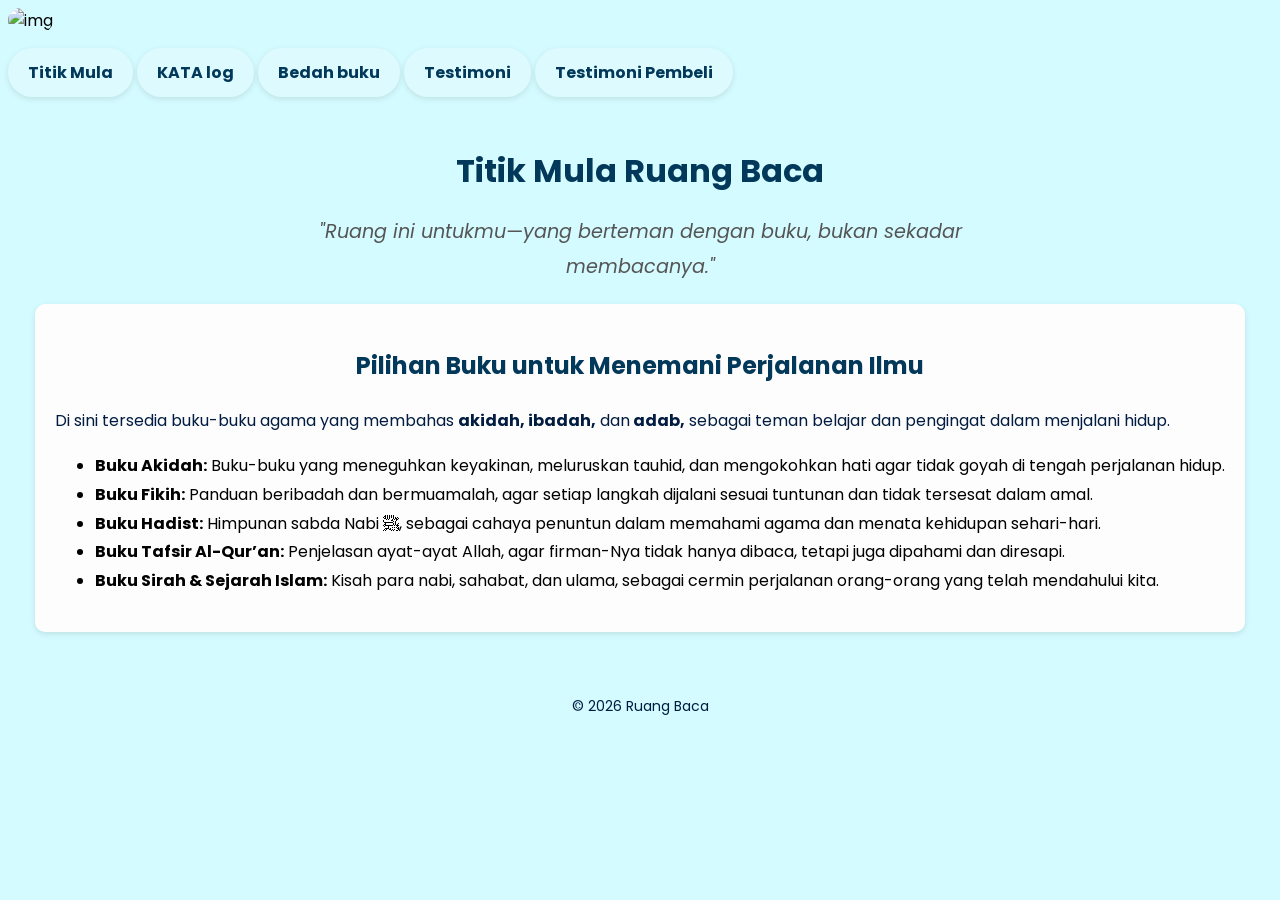
==== index.html @ 251c615e "Add files via upload" ====
<!DOCTYPE html>
<html lang="id">
<head>
 
</style>  
 <meta charset="UTF-8">
 <meta name="viewport" content="width=device-width, initial-scale=1.0">
 <title>Profil Usaha Buku</title>
 <link rel="stylesheet" href="style.css" />
 <div class="hero-image">
 <img src="img/ChatGPT Image Feb 2, 2026, 08_58_20 AM.png" alt="img" style="width: 100%; max-height: 300px; object-fit: cover; border-radius: 15px;"></div>
</head>
 <link href="https://fonts.googleapis.com/css2?family=Poppins&display=swap" rel="stylesheet">

<body>
<nav> <a href="index.html"><strong>Titik Mula</strong></a>
  <a href="produk.html"><strong>KATA log</strong></a>
  <a href="bedah-buku.html"><strong>Bedah buku</strong></a>
  <a href="testimoni.html"><strong>Testimoni</strong></a>
  <a href="tampil-testimoni.html"><strong>Testimoni Pembeli</strong></a>

</nav>
    <h1>Titik Mula Ruang Baca</h1>
   <center>
  <p class="hero-text">
    "Ruang ini untukmu—yang berteman dengan buku, bukan sekadar membacanya."
  </p>
</center>
<div class="kategori-buku">
<h2>Pilihan Buku untuk Menemani Perjalanan Ilmu</h2>
<p>Di sini tersedia buku-buku agama yang membahas <strong>akidah, ibadah,</strong> dan<strong> adab,</strong> sebagai teman belajar dan pengingat dalam menjalani hidup.
</p>
<ul> 
  <li><strong>Buku Akidah:</strong> Buku-buku yang meneguhkan keyakinan, meluruskan tauhid, dan mengokohkan hati agar tidak goyah di tengah perjalanan hidup.</li>
  <li><strong>Buku Fikih:</strong> Panduan beribadah dan bermuamalah, agar setiap langkah dijalani sesuai tuntunan dan tidak tersesat dalam amal.</li>
  <li><strong>Buku Hadist:</strong> Himpunan sabda Nabi ﷺ, sebagai cahaya penuntun dalam memahami agama dan menata kehidupan sehari-hari.</li>
  <li><strong>Buku Tafsir Al-Qur’an:</strong> Penjelasan ayat-ayat Allah, agar firman-Nya tidak hanya dibaca, tetapi juga dipahami dan diresapi.</li>
  <li><strong>Buku Sirah & Sejarah Islam:</strong> Kisah para nabi, sahabat, dan ulama, sebagai cermin perjalanan orang-orang yang telah mendahului kita.</li>
</ul> 
</div>
</body>
<footer>
    <p>&copy; 2026 Ruang Baca</p>

</footer>
</html>
---- style.css ----
body {
    background-color: #d4fbff;
    font-family: 'Poppins', sans-serif;
}
.section {
  background-color: #54ACBF;
  animation: ilang 1s ease-out;
}
h1 {
    color: #023859;
    text-align: center;
    animation: ilang 1s ease-out;
    margin-top: 50px;       /* Memberi jarak dari menu navigasi */
    margin-bottom: 20px;
    
}
h2 {
    color: #023859;
    text-align:center;
    animation: ilang 1s ease-out;
}
p {
    color: #011C40;
    animation: ilang 1s ease-out;
}
nav a {
    color: #023859;
    padding: 12px 20px;
    text-decoration: none;
    text-align: center;
    background-color: #ddfbff;
    box-shadow: 0 2px 6px rgba(0, 0, 0, 0.1);
    border-radius: 35px;
    display:flex;
    justify-content: center;
    gap: 10px;
    display: inline-block;
    align-items: center;
    margin-top: 15px;
}
nav a:hover {
    background-color: #54abbfa8;
    border-radius: 35px;
    transform: scale(1.09);
}
.daftar-produk {
    display: grid;
    grid-template-columns: repeat(auto-fit, 
minmax(250px, 1fr));
    gap: 20px;
    padding: 20px;
}
.Produk {
    background-color: #fff;
    border: 1px solid #ddd;
    padding: 15px;
    border-radius: 10px;
    text-align: center;
    box-shadow: 0 2px 6px rgba(0, 0, 0, 0.1);
    animation: ilang 1s ease-out;
    display: flex;
    flex-wrap: wrap;       /* Agar kalau tidak muat, dia pindah ke bawah sendiri */
    justify-content: center; /* Mengetengahkan semua produk */
    gap: 30px;             /* Memberi jarak yang lega antar buku */
    padding: 20px;
    align-items: flex-start;
}
.Produk img {
    width: 150px;
    height: auto;
    border-radius: 5px;
    margin-bottom: 10px;
    animation: ilang 1s ease-out;
}
.Produk h2 {
    font-size: 20px;
    color: #023859;
    text-align: center;
    animation: ilang 1s ease-out;
    
    
}
.Produk h3 {
    font-size: 16px;
    color: #023859;
    animation: ilang 1s ease-out;
    
}
.Harga {
    font-weight: bold;
    color: #023859;
    animation: ilang 1s ease-out;
}
.Deskripsi {
    font-size: 14px;
    color: #023859;
    animation: ilang 1s ease-out;
}
.artikel {
    max-width: 700px;
    margin: auto;
    padding: 20px;
    background-color:#fdfdfd;
    font-family: 'poppins', Tahoma, Geneva, Verdana, sans-serif;
    line-height: 1.8;
    border-radius: 10px;
    box-shadow: 0 2px 6px rgba(0, 0, 0, 0.1);
    margin-bottom: 30px;
    animation: ilang 1s ease-out;

}
.artikel .penulis {
    font-style: italic;
    color: #666;
    margin-bottom: 20px;
    animation: ilang 1s ease-out;
}
.artikel .sampul {
    width: 180px;
    float: right;
    margin: 0 0 20px 20px;
    border: 1px solid #ccc;
    box-shadow: 2px 2px 6px rgba(0, 0, 0, 0.1);
    animation: ilang 1s ease-out;
}
.artikel blockquote {
    font-style: italic;
    padding-left: 20px;
    margin: 20px 0;
    border-left: 4px solid #999;
    color: #444;
    background-color: #f9f9f9;
    animation: ilang 1s ease-out;
}
.btn-kembali {
    display: inline-block;
    margin-top: 30px;
    padding: 10px 16px;
    background-color: #74b5c0;
    color: white;
    text-decoration: none;
    border-radius: 10px;
    box-shadow: 0 2px 6px rgba(0, 0, 0, 0.1);
    animation: ilang 1s ease-out;

}
.btn-kembali:hover {
    background-color: #666;
}
@keyframes ilang {
  from {
    opacity: 0;
    transform: translateY(20px);
  }
  to {
    opacity: 1;
    transform: translateY(0);
  }
}
ul {
    animation: ilang 1s ease-out;
}
.formulir {
    max-width: 600px;
    margin: auto;
    padding: 20px;
    background-color: #c9f0f45d;
    border-radius: 10px;
    box-shadow: 0 0 5px rgba(0, 0, 0, 0.1);
    box-shadow: 0 0 100px rgba(0, 0, 0, 0.1);
    animation: ilang 1s ease-out;
}
form label {
    display: block;
    margin-top: 10px;
    font-weight: bold;
    animation: ilang 1s ease-out;

}
form input,
form select,
form textarea {
    width: 95%;
    padding: 8px;
    margin: 5px;
    margin-bottom: 15px;
    border-radius: 5px;
    border: 1px solid #ccc;
    animation: ilang 1s ease-out;
}
form button {
    background-color:#74b5c0 ;
    color: #ffffff;
    padding: 10px 15px;
    border: none;
    border-radius: 5px;
    cursor: pointer;
    animation: ilang 1s ease-out;
}
form button:hover {
    background-color: #738b8e;
}
.kategori-buku {
    max-width:fit-content;
    margin: auto;
    padding: 20px;
    background-color:#fdfdfd;
    font-family: 'poppins', Tahoma, Geneva, Verdana, sans-serif;
    line-height: 1.8;
    border-radius: 10px;
    box-shadow: 0 2px 6px rgba(0, 0, 0, 0.1);
    margin-bottom: 30px;
    animation: ilang 1s ease-out;
    
}
footer {
    text-align: center;
    padding: 20px;
    color: #666;
    font-family: 'poppins';
    font-size: 14px;
}
.hero-text {
    font-size: 1.2rem;
    font-style: italic;
    color: #555;
    text-align: center;
    max-width: 700px;
    margin: 20px auto; /* Mengetengahkan teks */
    line-height: 1.8;
}
details {
    margin-top: 15px;
    cursor: pointer;
    transition: all 0.3s ease;
}

summary::before {
    font-weight: bold;
    color: #023859; /* Warna biru navy konsisten */
    list-style: none; /* Menghilangkan segitiga standar browser */
    outline: none;
    background-color: #74b5c05d; /* Warna tombol kembali */;
    border-radius: 10px;
    content: "Singkap Makna";
}
details[open] summary::before {
    content: "Tutup Makna"; /* Pakai BEFORE agar menimpa teks sebelumnya */
    background-color: #023859; /* Ubah warna saat terbuka agar beda */
    color: white;

}
/* Ganti .kotak-testimoni menjadi .testimoni-box */
.testimoni-box {
    background-color: white;
    border-radius: 15px;
    padding: 20px;
    width: 300px;
    box-shadow: 0 4px 12px rgba(0, 0, 0, 0.1);
    border-left: 5px solid #023859; /* Aksen biru navy */
    margin-bottom: 20px;
}

/* Ganti juga label anaknya */
.testimoni-box p {
    margin: 5px 0;
    color: #333;
}

.testimoni-box strong {
    color: #023859; /* Memberi warna biru pada label Nama, Asal, dll */
}
/* Ini untuk mengatur tempat (ID) di mana testimoni dimunculkan */
#daftarTestimoni {
    display: flex;
    flex-wrap: wrap; /* Agar kalau penuh, kotaknya pindah ke baris baru */
    gap: 20px;       /* Jarak antar kotak */
    justify-content: center; /* Kotak berada di tengah halaman */
    padding: 30px;
    align-items: flex-start;
}
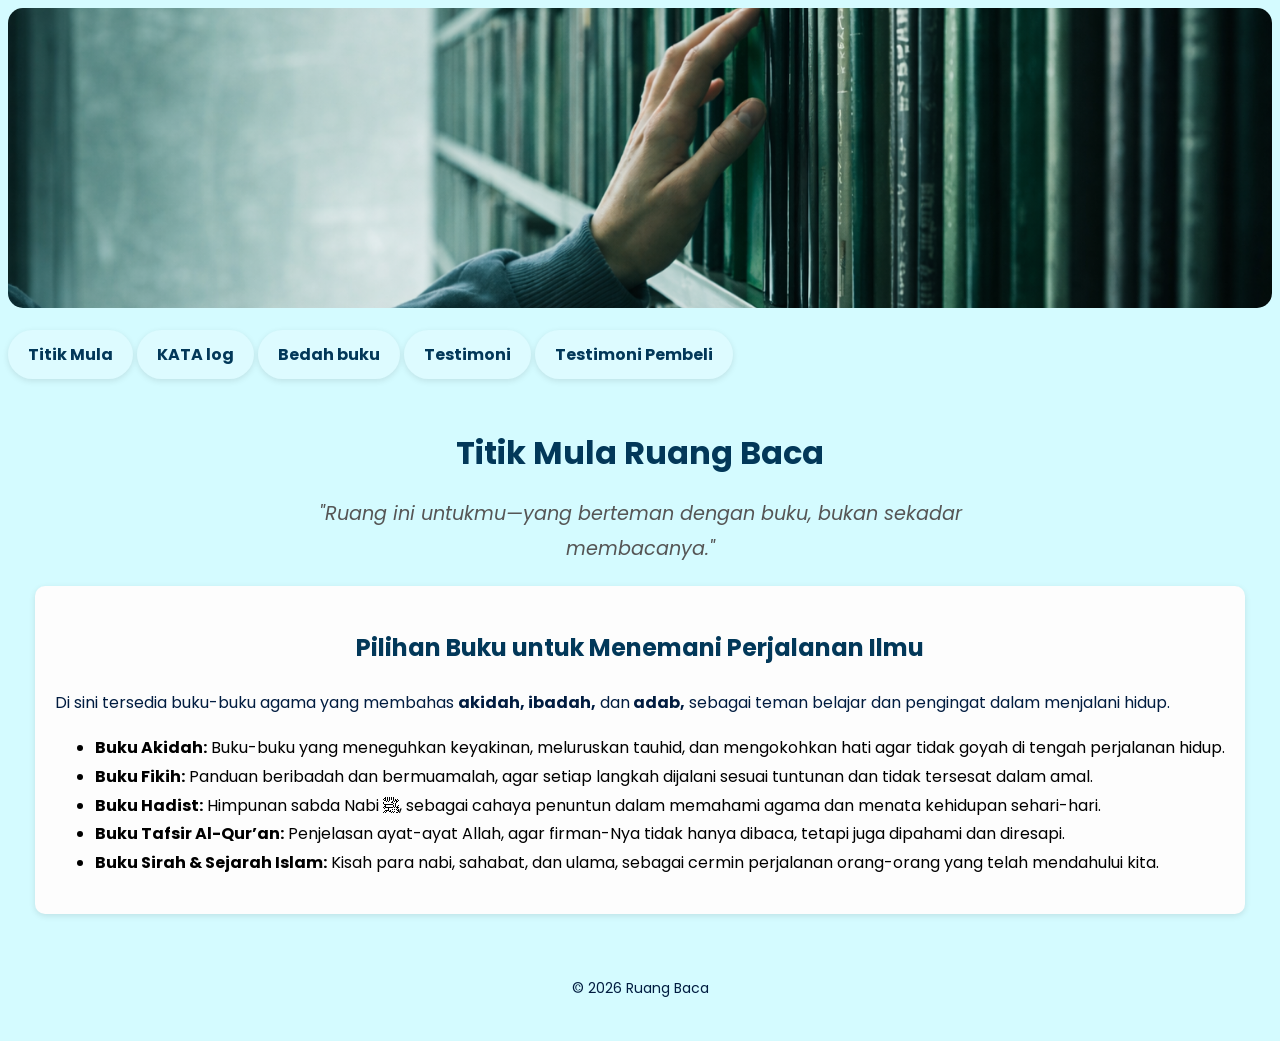
==== commit dd0a4b21: "Update index.html" ====
--- a/index.html
+++ b/index.html
@@ -8,7 +8,7 @@
  <title>Profil Usaha Buku</title>
  <link rel="stylesheet" href="style.css" />
  <div class="hero-image">
- <img src="img/ChatGPT Image Feb 2, 2026, 08_58_20 AM.png" alt="img" style="width: 100%; max-height: 300px; object-fit: cover; border-radius: 15px;"></div>
+ <img src="ChatGPT Image Feb 2, 2026, 08_58_20 AM.png" alt="img" style="width: 100%; max-height: 300px; object-fit: cover; border-radius: 15px;"></div>
 </head>
  <link href="https://fonts.googleapis.com/css2?family=Poppins&display=swap" rel="stylesheet">
 
@@ -43,4 +43,5 @@
     <p>&copy; 2026 Ruang Baca</p>
 
 </footer>
-</html>+
+</html>
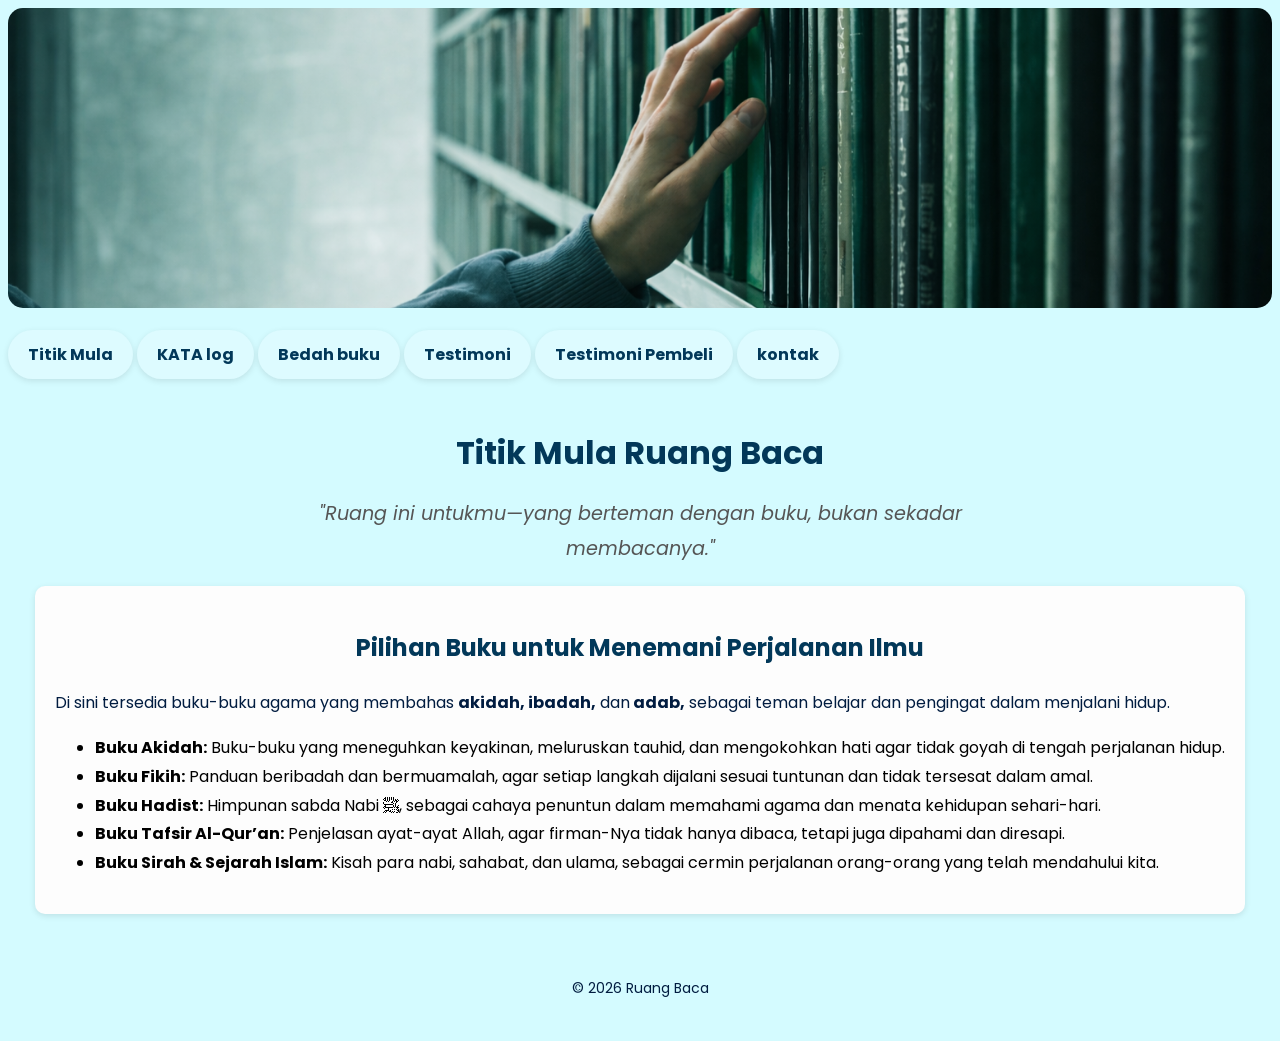
==== commit 5b5c4600: "Update index.html" ====
--- a/index.html
+++ b/index.html
@@ -18,6 +18,7 @@
   <a href="bedah-buku.html"><strong>Bedah buku</strong></a>
   <a href="testimoni.html"><strong>Testimoni</strong></a>
   <a href="tampil-testimoni.html"><strong>Testimoni Pembeli</strong></a>
+ <a href="kontak.html"><strong>kontak</strong></a>
 
 </nav>
     <h1>Titik Mula Ruang Baca</h1>
@@ -45,3 +46,4 @@
 </footer>
 
 </html>
+
--- a/style.css
+++ b/style.css
@@ -42,6 +42,8 @@
     background-color: #54abbfa8;
     border-radius: 35px;
     transform: scale(1.09);
+    box-shadow: 0 0 10px #74b5c0, 0 0 20px #74b5c0; 
+    transform: translateY(-3px); /* Sedikit mengangkat menu ke atas */
 }
 .daftar-produk {
     display: grid;
@@ -278,4 +280,5 @@
     justify-content: center; /* Kotak berada di tengah halaman */
     padding: 30px;
     align-items: flex-start;
-}+
+}
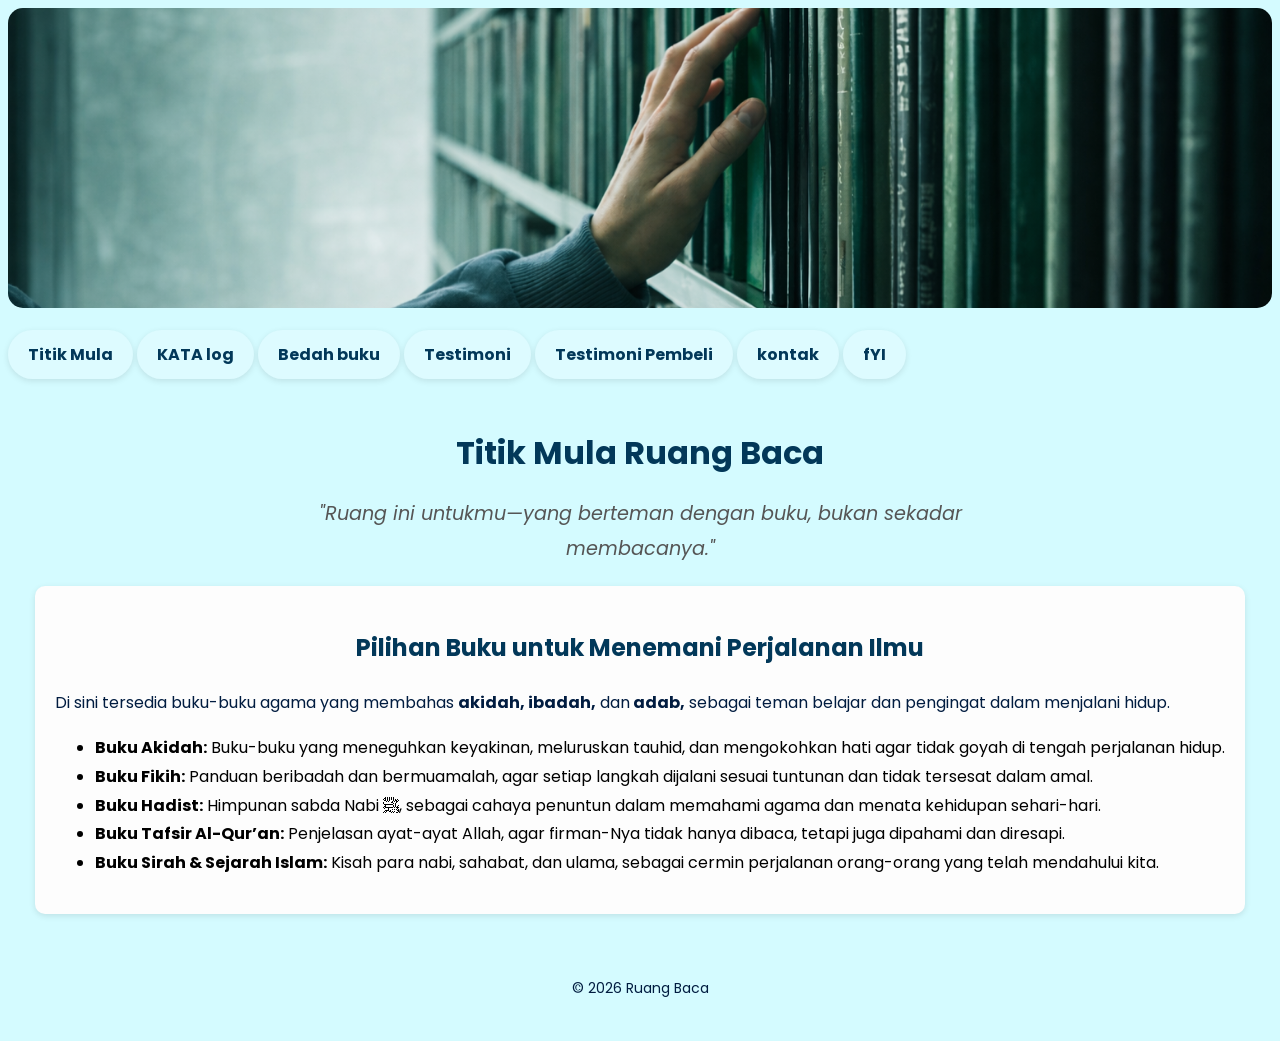
==== commit 84d00551: "Update index.html" ====
--- a/index.html
+++ b/index.html
@@ -19,6 +19,7 @@
   <a href="testimoni.html"><strong>Testimoni</strong></a>
   <a href="tampil-testimoni.html"><strong>Testimoni Pembeli</strong></a>
  <a href="kontak.html"><strong>kontak</strong></a>
+ <a href="event.html"><strong>fYI</strong></a>
 
 </nav>
     <h1>Titik Mula Ruang Baca</h1>
@@ -47,3 +48,4 @@
 
 </html>
 
+
--- a/style.css
+++ b/style.css
@@ -282,3 +282,125 @@
     align-items: flex-start;
 
 }
+/* Container Utama */
+.container-kontak {
+    display: flex;
+    flex-wrap: wrap;
+    justify-content: center;
+    gap: 40px;
+    padding: 50px 20px;
+    align-items: flex-start;
+}
+
+/* Kotak Info & Form */
+.info-toko, .form-kontak {
+    background: white;
+    padding: 30px;
+    border-radius: 15px;
+    width: 400px;
+    box-shadow: 0 4px 15px rgba(0,0,0,0.1);
+    border-left: 5px solid #023859; /* Aksen biru navy konsisten */
+}
+
+/* Gaya Input Form */
+input, textarea {
+    width: 100%;
+    padding: 12px;
+    margin-bottom: 15px;
+    border: 1px solid #ddd;
+    border-radius: 8px;
+    font-family: inherit;
+}
+
+/* Tombol Kirim dengan Efek Glowing */
+.btn-kirim {
+    background-color: #023859;
+    color: white;
+    padding: 12px 25px;
+    border: none;
+    border-radius: 10px;
+    cursor: pointer;
+    transition: all 0.3s ease;
+    width: 100%;
+    font-weight: bold;
+}
+
+.btn-kirim:hover {
+    box-shadow: 0 0 15px #74b5c0; /* Efek glowing sesuai navigasi */
+    transform: translateY(-2px);
+}
+/* Layout Utama */
+.container-event {
+    display: flex;
+    flex-wrap: wrap;
+    justify-content: center;
+    gap: 30px;
+    padding: 40px 20px;
+}
+
+/* Kartu Event */
+.event-card {
+    background: white;
+    width: 350px;
+    border-radius: 20px;
+    overflow: hidden;
+    position: relative;
+    box-shadow: 0 10px 20px rgba(0,0,0,0.1);
+    transition: all 0.3s ease;
+    border: 1px solid #eee;
+}
+
+.event-card:hover {
+    transform: translateY(-10px);
+    box-shadow: 0 0 20px #74b5c0; /* Efek glow sesuai nav */
+}
+
+/* Badge (Label Pojok) */
+.badge-diskon, .badge-event {
+    position: absolute;
+    top: 15px;
+    left: 15px;
+    padding: 5px 15px;
+    border-radius: 50px;
+    color: white;
+    font-weight: bold;
+    font-size: 0.8rem;
+    z-index: 10;
+}
+
+.badge-diskon { background: #e74c3c; } /* Merah untuk diskon */
+.badge-event { background: #023859; }  /* Biru navy untuk event */
+
+/* Informasi Text */
+.event-info {
+    padding: 20px;
+}
+
+.event-info h3 {
+    color: #023859;
+    margin-bottom: 10px;
+}
+
+.tanggal {
+    color: #74b5c0;
+    font-weight: bold;
+    font-size: 0.9rem;
+    margin-bottom: 10px;
+}
+
+/* Tombol di dalam Event */
+.btn-event {
+    display: inline-block;
+    margin-top: 15px;
+    padding: 10px 20px;
+    background: #023859;
+    color: white;
+    text-decoration: none;
+    border-radius: 10px;
+    transition: 0.3s;
+}
+
+.btn-event:hover {
+    background: #74b5c0;
+    box-shadow: 0 0 10px #74b5c0;
+}
